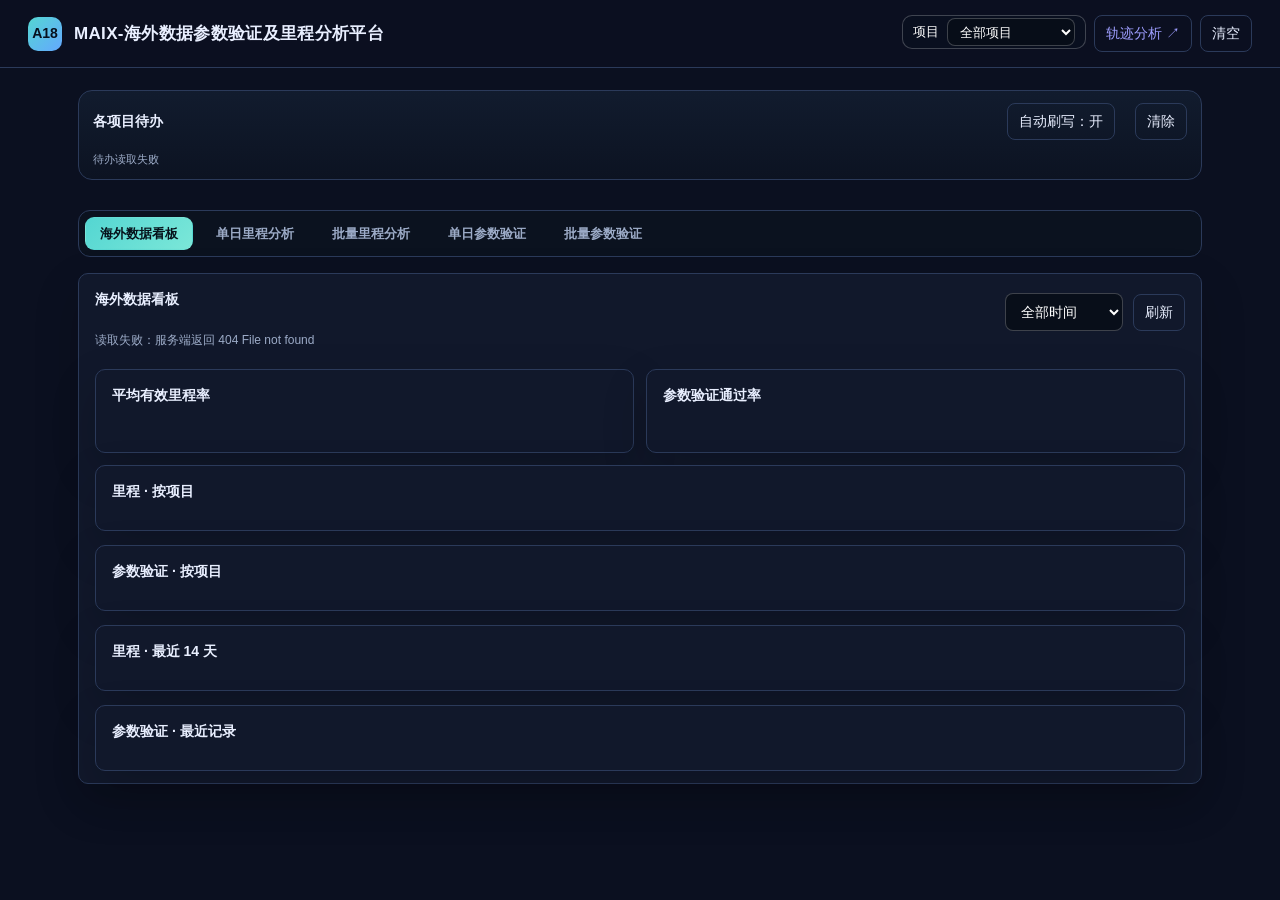
==== web/mileage.html @ 7afa57a1 "sync: d7b36a6 2026-10-24 16:29" ====
<!doctype html>
<html lang="zh-CN">
<head>
<meta charset="utf-8">
<meta name="viewport" content="width=device-width, initial-scale=1">
<title>MAIX-海外数据参数验证及里程分析平台</title>
<link rel="stylesheet" href="style.css?v=20261023d">
<link rel="stylesheet" href="mileage.css?v=20261023d">
</head>
<body>
<div class="mileage-page">
  <header class="topbar">
    <div class="brand">
      <div class="brand-mark">A18</div>
      <div>
        <h1>MAIX-海外数据参数验证及里程分析平台</h1>
      </div>
    </div>
    <div class="top-actions">
      <label class="global-region-box" title="按项目/地区全局筛选（影响下面所有列表）">
        <span>项目</span>
        <select class="mileage-input history-region" id="globalRegionFilter">
          <option value="">全部项目</option>
          <option value="M57项目">M57项目</option>
          <option value="东南亚地区">东南亚地区</option>
          <option value="欧洲地区">欧洲地区</option>
          <option value="独联体地区">独联体地区</option>
          <option value="南美洲地区">南美洲地区</option>
        </select>
      </label>
      <a class="ghost-button mileage-link" href="index.html" target="_blank" rel="noopener">轨迹分析 ↗</a>
      <button class="ghost-button" id="resetButton" type="button">清空</button>
    </div>
  </header>

  <main class="mileage-main">
    <!-- 各项目待办：按地区汇总待人工确认的数量 -->
    <section class="todo-bar" id="todoBar" aria-label="各项目待办">
      <div class="todo-head">
        <h3>各项目待办</h3>
        <button class="ghost-button" id="autoRefreshButton" type="button" title="每 60 秒自动刷新待办与列表">自动刷写：开</button>
        <button class="ghost-button" id="clearFiltersButton" type="button" title="清空搜索/时间/状态/项目筛选并回到全部数据">清除</button>
      </div>
      <div class="todo-cards" id="todoCards"></div>
    </section>

    <nav class="mileage-tabs" role="tablist" aria-label="分析模式">
      <button class="mileage-tab is-active" id="tabOverseasDash" type="button" role="tab"
              aria-selected="true" aria-controls="sheetOverseasDash">海外数据看板</button>
      <button class="mileage-tab" id="tabSingle" type="button" role="tab"
              aria-selected="false" aria-controls="sheetSingle">单日里程分析</button>
      <button class="mileage-tab" id="tabBatch" type="button" role="tab"
              aria-selected="false" aria-controls="sheetBatch">批量里程分析</button>
      <button class="mileage-tab" id="tabVerify" type="button" role="tab"
              aria-selected="false" aria-controls="sheetVerify">单日参数验证</button>
      <button class="mileage-tab" id="tabBatchVerify" type="button" role="tab"
              aria-selected="false" aria-controls="sheetBatchVerify">批量参数验证</button>
    </nav>

    <!-- ===================== 海外数据看板（里程 + 参数验证） ===================== -->
    <div class="mileage-sheet" id="sheetOverseasDash" role="tabpanel" aria-labelledby="tabOverseasDash">
      <section class="chart-panel">
        <div class="chart-head">
          <div>
            <h4>海外数据看板</h4>
          </div>
          <div class="mileage-run-row">
            <select class="mileage-input history-region" id="dashTimeFilter" title="按数据采集日期筛选">
              <option value="">全部时间</option>
              <option value="this-month">本月</option>
              <option value="last-month">上月</option>
              <option value="custom">自定义</option>
            </select>
            <input class="mileage-input history-region" id="dashTimeStart" type="date" title="开始日期" hidden>
            <span class="mileage-subtle" id="dashTimeSep" hidden>~</span>
            <input class="mileage-input history-region" id="dashTimeEnd" type="date" title="结束日期" hidden>
            <button class="ghost-button" id="dashRefresh" type="button">刷新</button>
          </div>
        </div>
        <div class="mileage-status" id="dashStatus" role="status" aria-live="polite"></div>
        <div class="dash-kpi-grid" id="dashKpis"></div>
        <div class="dash-gauge-grid">
          <article class="chart-panel dash-gauge-panel">
            <div class="chart-head"><div><h4>平均有效里程率</h4></div></div>
            <div class="dash-gauge" id="dashMileageGauge"></div>
          </article>
          <article class="chart-panel dash-gauge-panel">
            <div class="chart-head"><div><h4>参数验证通过率</h4></div></div>
            <div class="dash-gauge" id="dashVerifyGauge"></div>
          </article>
        </div>
        <div class="chart-grid mileage-grid">
          <article class="chart-panel wide">
            <div class="chart-head"><div><h4>里程 · 按项目</h4></div></div>
            <div class="mileage-table" id="dashMileageTable"></div>
          </article>
          <article class="chart-panel wide">
            <div class="chart-head"><div><h4>参数验证 · 按项目</h4></div></div>
            <div class="mileage-table" id="dashVerifyTable"></div>
          </article>
          <article class="chart-panel wide">
            <div class="chart-head"><div><h4>里程 · 最近 14 天</h4></div></div>
            <div class="mileage-table" id="dashMileageTrend"></div>
          </article>
          <article class="chart-panel wide">
            <div class="chart-head"><div><h4>参数验证 · 最近记录</h4></div></div>
            <div class="mileage-table" id="dashVerifyRecent"></div>
          </article>
        </div>
      </section>
    </div>

    <!-- ===================== sheet 1：单日里程分析 ===================== -->
    <div class="mileage-sheet" id="sheetSingle" role="tabpanel" aria-labelledby="tabSingle" hidden>
      <section class="chart-panel mileage-run">
        <div class="chart-head">
          <div>
            <h4>单日数据目录</h4>
          </div>
        </div>
        <div class="mileage-run-row">
          <input class="mileage-input" id="mileageRootInput" type="text" autocomplete="off" spellcheck="false"
                 placeholder="例如 D:\data\20260917   或   /mnt/logs_new/.../20260917">
          <button class="primary-button" id="mileageRunButton" type="button">开始分析</button>
          <button class="ghost-button" id="mileageRefreshButton" type="button" title="忽略数据库缓存，重新解析这份数据">重算</button>
          <button class="ghost-button" id="exportSingleButton" type="button" disabled>导出 CSV</button>
        </div>
        <div class="mileage-status" id="mileageStatus" role="status" aria-live="polite"></div>
      </section>

      <section id="mileageResult" hidden aria-label="里程分析结果">
        <!-- 有效里程放在最前面：这是最终要看的口径 -->
        <div class="mileage-hero">
          <div class="mileage-hero-main">
            <div class="mileage-hero-label">有效里程<span>GPS 稳定 ∩ 2M 录制 ∩ 8M 录制（三者全覆盖）</span></div>
            <div class="mileage-hero-value" id="mileageEffective">—</div>
            <div class="mileage-hero-sub" id="mileageEffectiveSub">—</div>
          </div>
          <div class="mileage-hero-side" id="mileageHeroSide"></div>
        </div>

        <div class="mileage-cards">
          <div class="stat">
            <div class="stat-label">GPS 稳定里程</div>
            <div class="stat-value" id="mileageGps">—</div>
            <div class="stat-context">轨迹本身的有效长度</div>
          </div>
          <div class="stat">
            <div class="stat-label">2M 覆盖里程</div>
            <div class="stat-value" id="mileageCover2m">—</div>
            <div class="stat-context">落在 2M 录制时段内</div>
          </div>
          <div class="stat">
            <div class="stat-label">8M 覆盖里程</div>
            <div class="stat-value" id="mileageCover8m">—</div>
            <div class="stat-context">落在 8M 录制时段内</div>
          </div>
          <div class="stat mileage-stat-strong">
            <div class="stat-label">任一覆盖里程（2M∪8M）</div>
            <div class="stat-value" id="mileageAny">—</div>
            <div class="stat-context">仅供参考，不计入有效里程</div>
          </div>
        </div>

        <div class="mileage-meta" id="mileageSecondary"></div>

        <div class="chart-grid mileage-grid">
          <article class="chart-panel wide">
            <div class="chart-head">
              <div>
                <h4>覆盖里程对比</h4>
                <small>GPS 稳定 / 2M / 8M / 有效里程（三者交集）/ 任一覆盖（并集）/ 无覆盖，单位 km</small>
              </div>
            </div>
            <canvas id="coverageBarCanvas" aria-label="覆盖里程对比柱状图"></canvas>
          </article>

          <article class="chart-panel wide">
            <div class="chart-head">
              <div>
                <h4>覆盖时间轴对比</h4>
                <small>横轴为时间；四条轨道分别是 GPS 稳定段、2M 录制、8M 录制、两者同时录制（全覆盖）</small>
              </div>
            </div>
            <canvas id="coverageTimelineCanvas" aria-label="覆盖时间轴对比图"></canvas>
            <div class="panel-note" id="coverageTimelineNote">—</div>
          </article>

          <article class="chart-panel wide">
            <div class="chart-head">
              <div>
                <h4>覆盖明细</h4>
                <small>2M / 8M 是传感器录制时段：一个设备文件约代表 60 秒；容量与时长只描述录制本身</small>
              </div>
            </div>
            <div class="mileage-table" id="mileageCoverageTable"></div>
          </article>

          <article class="chart-panel">
            <div class="chart-head"><div><h4>轨迹摘要</h4><small>来自原项目 GSOF49 解析器</small></div></div>
            <div id="mileageTrajectory"></div>
          </article>

          <article class="chart-panel">
            <div class="chart-head"><div><h4>PCAP 统计</h4><small>本次参与计算的原始抓包</small></div></div>
            <div id="mileagePcaps"></div>
            <div class="mileage-alerts is-warning" id="mileageWarnings" hidden></div>
            <div class="mileage-alerts is-error" id="mileageIssues" hidden></div>
          </article>
        </div>

        <p class="panel-note" id="mileageNote">—</p>
      </section>

      <section class="chart-panel mileage-rules">
        <div class="chart-head"><div><h4>计算口径</h4></div></div>
        <ul>
          <li><strong>GPS 稳定</strong>：GSOF49 的 GNSS 状态 ∈ {SPS, 差分 GPS, PPS, RTK 固定, RTK 浮动}；无定位(0) 与 DR 航位推算(6) 不计入。</li>
          <li><strong>相邻段异常</strong>：时间戳重复/倒退、间隔 &gt; 5 分钟、跳点（超过 150 km/h 对应距离）的段不计入任何里程。</li>
          <li><strong>2M / 8M</strong>：传感器只提供「当时是否在录」的时段，本身不产生距离；时段由设备文件名的时间戳推导（一个文件约 60 秒），小于 64 KB 的占位文件不计入。</li>
          <li><strong>覆盖里程</strong>：取相邻段的时间中点，落在该传感器录制时段内才累计。</li>
          <li><strong>有效里程</strong> = GPS 稳定 <strong>且</strong> 2M 在录 <strong>且</strong> 8M 在录（三者全覆盖的交集）；<strong>任一覆盖（并集）</strong>只作参考，不计入有效里程。</li>
          <li>AP18 pcap 没有 baseline 字段，所以 2M/8M 里程完全来自覆盖交集，不来自轨迹里的小基线。</li>
        </ul>
      </section>

      <!-- 库中已有结果（放在最下面）：默认每页 10 条，点「载入」还原完整结果 -->
      <section class="chart-panel" id="historyPanel" aria-label="库中已有结果">
        <div class="mileage-history-head">
          <h4>库中已有结果</h4>
          <span class="mileage-subtle" id="historyStatus">—</span>
<select class="mileage-input history-region" id="historyTimeFilter" title="按数据采集日期筛选"><option value="">全部时间</option><option value="this-month">本月</option><option value="last-month">上月</option><option value="custom">自定义</option></select>
          <input class="mileage-input history-region" id="historyTimeStart" type="date" title="开始日期" hidden>
          <span class="mileage-subtle" id="historyTimeSep" hidden>~</span>
          <input class="mileage-input history-region" id="historyTimeEnd" type="date" title="结束日期" hidden>
          <input class="mileage-input history-filter" id="historyQuery" type="text"
                 autocomplete="off" spellcheck="false" placeholder="筛选日期或路径">
        </div>
        <div class="mileage-table" id="historyTable"></div>
        <div class="mileage-pager" id="historyPager" hidden>
          <button class="ghost-button" id="historyPrev" type="button">上一页</button>
          <span class="mileage-subtle" id="historyPageInfo">—</span>
          <button class="ghost-button" id="historyNext" type="button">下一页</button>
        </div>
      </section>
    </div>

    <!-- ===================== sheet 2：批量里程分析 ===================== -->
    <div class="mileage-sheet" id="sheetBatch" role="tabpanel" aria-labelledby="tabBatch" hidden>
      <section class="chart-panel mileage-batch" id="mileageBatch" aria-label="批量刷写">
        <div class="chart-head">
          <div>
            <h4>批量里程分析</h4>

          </div>
        </div>
        <div class="mileage-run-row">
          <input class="mileage-input" id="batchRootInput" type="text" autocomplete="off" spellcheck="false"
                 placeholder="父目录，例如 D:\data   或   /mnt/logs_new/.../202609">
          <button class="primary-button" id="batchScanButton" type="button">扫描日期</button>
        </div>
        <div class="mileage-status" id="batchStatus" role="status" aria-live="polite"></div>

        <div id="batchPick" hidden>
          <div class="batch-actions">
            <button class="ghost-button" id="batchSelectReady" type="button">只选未算</button>
            <button class="ghost-button" id="batchSelectAll" type="button">全选可刷</button>
            <button class="ghost-button" id="batchSelectNone" type="button">全不选</button>
            <button class="ghost-button" id="batchInvert" type="button">反选</button>
            <label class="batch-check"><input type="checkbox" id="batchForceRefresh"> 强制重算（忽略已存结果）</label>
            <span class="chip" id="batchPickInfo">已选 0 天</span>
            <button class="primary-button" id="batchRunButton" type="button">开始刷写</button>
          </div>
          <div class="mileage-table" id="batchDaysTable"></div>
        </div>

        <div id="batchResult" hidden>
          <div class="batch-actions batch-result-head">
            <h4>刷写结果</h4>
            <span class="chip" id="batchResultInfo">—</span>
            <button class="ghost-button" id="batchExportButton" type="button" disabled>导出 CSV</button>
          </div>
          <div class="mileage-table" id="batchResultTable"></div>
          <canvas id="batchBarCanvas" aria-label="批量刷写里程对比图"></canvas>
          <div class="mileage-alerts is-warning" id="batchWarnings" hidden></div>
          <div class="mileage-alerts is-error" id="batchIssues" hidden></div>
        </div>
      </section>

      <!-- 批量 sheet 的库中已有结果：直接查看/载入历史里程结果 -->
      <section class="chart-panel" id="batchHistoryPanel" aria-label="库中已有结果">
        <div class="mileage-history-head">
          <h4>库中已有结果</h4>
          <span class="mileage-subtle" id="batchHistoryStatus">—</span>
          <select class="mileage-input history-region" id="batchHistoryTimeFilter" title="按数据采集日期筛选"><option value="">全部时间</option><option value="this-month">本月</option><option value="last-month">上月</option><option value="custom">自定义</option></select>
          <input class="mileage-input history-region" id="batchHistoryTimeStart" type="date" title="开始日期" hidden>
          <span class="mileage-subtle" id="batchHistoryTimeSep" hidden>~</span>
          <input class="mileage-input history-region" id="batchHistoryTimeEnd" type="date" title="结束日期" hidden>
          <input class="mileage-input history-filter" id="batchHistoryQuery" type="text"
                 autocomplete="off" spellcheck="false" placeholder="筛选日期或路径">
        </div>
        <div class="mileage-table" id="batchHistoryTable"></div>
        <div class="mileage-pager" id="batchHistoryPager" hidden>
          <button class="ghost-button" id="batchHistoryPrev" type="button">上一页</button>
          <span class="mileage-subtle" id="batchHistoryPageInfo">—</span>
          <button class="ghost-button" id="batchHistoryNext" type="button">下一页</button>
        </div>
      </section>
    </div>

    <!-- ===================== sheet 3：单日参数验证 ===================== -->
    <div class="mileage-sheet" id="sheetVerify" role="tabpanel" aria-labelledby="tabVerify" hidden>
      <section class="chart-panel" id="verifyPanel">
        <div class="chart-head">
          <div>
            <h4>单日参数验证</h4>
          </div>
        </div>
        <div class="mileage-run-row">
          <input class="mileage-input" id="verifyRootInput" type="text" autocomplete="off" spellcheck="false"
                 placeholder="例如 /mnt/Data_Platform/.../137501_E5-001_yanzhen_20261001">
          <button class="primary-button" id="verifyRunButton" type="button">开始验证</button>
          <button class="ghost-button" id="verifyForceRunButton" type="button" title="忽略数据库缓存，重新跑一遍验证">强制重新分析</button>
          <button class="ghost-button" id="verifyOverviewButton" type="button">查看/确认交付图</button>
        </div>
        <div class="verify-options">
          <label><input type="checkbox" id="verifyOptQuality" checked> 数据质检</label>
          <label><input type="checkbox" id="verifyOptProjection" checked> 外参校验 / 反投影</label>





          <label>相机过滤 <input type="text" id="verifyOnlyCameras" placeholder="front,front7（可不填）"></label>
        </div>
        <div class="mileage-status" id="verifyStatus" role="status" aria-live="polite"></div>
        <div class="verify-progress" id="verifyProgressWrap" hidden>
          <div class="verify-progress-bar"><span id="verifyProgressBar"></span></div>
          <span class="mileage-subtle" id="verifyProgressText">—</span>
        </div>
      </section>

      <!-- 参数融合图需人工确认：投影图均匀抽 5 张 + 质检图全展示 -->
      <section class="chart-panel" id="verifyConfirmPanel" hidden aria-label="参数融合图需人工确认">
        <div class="chart-head">
          <div>
            <h4>参数融合图需人工确认</h4>
            <div class="confirm-date" id="verifyDataDate" hidden></div>
          </div>
          <span class="chip" id="verifyConfirmSummary">—</span>
          <button class="ghost-button" id="verifyForceRerunButton" type="button" title="当前数据集读不到验证产出时，忽略缓存重新分析">强制重新分析</button>
          <button class="ghost-button" id="verifyRemoveButton" type="button" hidden title="数据目录已不存在时，移除这条无效的验证记录">移除无效记录</button>
        </div>
        <div class="mileage-status" id="verifyConfirmStatus" role="status" aria-live="polite"></div>
        <div id="verifyConfirmGroups"></div>
        <div class="batch-actions confirm-nav-row">
          <button class="ghost-button" id="verifyPrevButton" type="button">上一条</button>
          <span class="mileage-subtle" id="verifyNavInfo">—</span>
          <button class="ghost-button" id="verifyNextButton" type="button">下一条</button>
          <label class="batch-check"><input type="checkbox" id="verifyAutoNext" checked> 评完自动下一条</label>
        </div>
      </section>

      <section class="chart-panel" id="verifyHistoryPanel" aria-label="库中已有结果">
        <div class="mileage-history-head">
          <h4>库中已有结果</h4>
          <span class="mileage-subtle" id="verifyHistoryStatus">—</span>
<select class="mileage-input history-region" id="verifyHistoryTimeFilter" title="按数据采集日期筛选"><option value="">全部时间</option><option value="this-month">本月</option><option value="last-month">上月</option><option value="custom">自定义</option></select>
          <input class="mileage-input history-region" id="verifyHistoryTimeStart" type="date" title="开始日期" hidden>
          <span class="mileage-subtle" id="verifyHistoryTimeSep" hidden>~</span>
          <input class="mileage-input history-region" id="verifyHistoryTimeEnd" type="date" title="结束日期" hidden>
          <select class="mileage-input history-region" id="verifyHistoryReviewFilter" title="按参数验证结果筛选"><option value="">全部状态</option><option value="passed">验证通过</option><option value="rejected">验证不通过</option><option value="done">已验证</option><option value="pending">未验证</option></select>
          <input class="mileage-input history-filter" id="verifyHistoryQuery" type="text"
                 autocomplete="off" spellcheck="false" placeholder="筛选日期或路径">
        </div>
        <div class="mileage-table" id="verifyHistoryTable"></div>
        <div class="mileage-pager" id="verifyHistoryPager" hidden>
          <button class="ghost-button" id="verifyHistoryPrev" type="button">上一页</button>
          <span class="mileage-subtle" id="verifyHistoryPageInfo">—</span>
          <button class="ghost-button" id="verifyHistoryNext" type="button">下一页</button>
        </div>
      </section>



    </div>

    <!-- ===================== sheet 4：批量参数验证 ===================== -->
    <div class="mileage-sheet" id="sheetBatchVerify" role="tabpanel" aria-labelledby="tabBatchVerify" hidden>
      <!-- 批量验证：勾选数据集逐个跑 -->
      <section class="chart-panel" id="verifyBatchPanel" aria-label="批量参数验证">
        <div class="chart-head">
          <div>
            <h4>批量参数验证</h4>

          </div>
        </div>
        <div class="mileage-run-row">
          <input class="mileage-input" id="verifyBatchRootInput" type="text" autocomplete="off" spellcheck="false"
                 placeholder="父目录，例如 /mnt/Data_Platform/.../E5-001">
          <button class="primary-button" id="verifyBatchScanButton" type="button">扫描数据集</button>
        </div>
        <div class="mileage-status" id="verifyBatchStatus" role="status" aria-live="polite"></div>

        <div id="verifyBatchPick" hidden>
          <div class="batch-actions">
            <button class="ghost-button" id="verifyBatchSelectReady" type="button">只选未分析</button>
            <button class="ghost-button" id="verifyBatchSelectAll" type="button">全选</button>
            <button class="ghost-button" id="verifyBatchSelectNone" type="button">全不选</button>


            <span class="chip" id="verifyBatchPickInfo">已选 0 个</span>
            <label class="batch-check"><input type="checkbox" id="verifyBatchForce"> 忽略缓存重跑</label>
            <button class="primary-button" id="verifyBatchRunButton" type="button">开始批量验证</button>
          </div>
          <div class="mileage-table" id="verifyBatchTable"></div>
        </div>

        <div id="verifyBatchResult" hidden>
          <div class="batch-actions batch-result-head">
            <h4>批量结果</h4>
            <span class="chip" id="verifyBatchResultInfo">—</span>
          </div>
          <div class="mileage-table" id="verifyBatchResultTable"></div>
        </div>
      </section>

      <!-- 批量 sheet 的库中已有结果：不用扫父目录，直接点开确认 -->
      <section class="chart-panel" id="verifyBatchHistoryPanel" aria-label="库中已有结果">
        <div class="mileage-history-head">
          <h4>库中已有结果</h4>
          <span class="mileage-subtle" id="verifyBatchHistoryStatus">—</span>
<select class="mileage-input history-region" id="verifyBatchHistoryTimeFilter" title="按数据采集日期筛选"><option value="">全部时间</option><option value="this-month">本月</option><option value="last-month">上月</option><option value="custom">自定义</option></select>
          <input class="mileage-input history-region" id="verifyBatchHistoryTimeStart" type="date" title="开始日期" hidden>
          <span class="mileage-subtle" id="verifyBatchHistoryTimeSep" hidden>~</span>
          <input class="mileage-input history-region" id="verifyBatchHistoryTimeEnd" type="date" title="结束日期" hidden>
          <select class="mileage-input history-region" id="verifyBatchHistoryReviewFilter" title="按参数验证结果筛选"><option value="">全部状态</option><option value="passed">验证通过</option><option value="rejected">验证不通过</option><option value="done">已验证</option><option value="pending">未验证</option></select>
          <input class="mileage-input history-filter" id="verifyBatchHistoryQuery" type="text"
                 autocomplete="off" spellcheck="false" placeholder="筛选日期或路径">
        </div>
        <div class="mileage-table" id="verifyBatchHistoryTable"></div>
        <div class="mileage-pager" id="verifyBatchHistoryPager" hidden>
          <button class="ghost-button" id="verifyBatchHistoryPrev" type="button">上一页</button>
          <span class="mileage-subtle" id="verifyBatchHistoryPageInfo">—</span>
          <button class="ghost-button" id="verifyBatchHistoryNext" type="button">下一页</button>
        </div>
      </section>
    </div>
  </main>
</div>
<script src="mileage_csv.js?v=20261023d"></script>
<script src="mileage.js?v=20261023d"></script>
<script src="dashboard.js?v=20261023d"></script>
<script src="verify.js?v=20261023d"></script>
</body>
</html>
---- web/style.css ----
:root {
  color-scheme: dark;
  --bg: #0b1020;
  --surface: #11182b;
  --surface-2: #151f36;
  --surface-3: #1b2843;
  --line: #2b3a5a;
  --text: #e9efff;
  --muted: #9cabc7;
  --blue: #64a8ff;
  --cyan: #54d6d2;
  --green: #72dc9b;
  --amber: #f3bb67;
  --pink: #ed8bc5;
  --purple: #a692ff;
  --red: #ff7e8b;
  --shadow: 0 18px 45px rgba(0,0,0,.18);
}
* { box-sizing: border-box; }
html { background: var(--bg); }
body { margin: 0; color: var(--text); background: var(--bg); font: 14px/1.5 "Segoe UI", "Microsoft YaHei", sans-serif; }
button, select, input { font: inherit; }
button { color: inherit; cursor: pointer; }
.app { min-height: 100vh; }
.topbar { height: 68px; padding: 0 28px; display: flex; align-items: center; gap: 18px; border-bottom: 1px solid var(--line); background: rgba(11,16,32,.92); position: sticky; top: 0; z-index: 10; }
.brand { display: flex; align-items: center; gap: 12px; min-width: 238px; }
.brand-mark { width: 34px; height: 34px; border-radius: 10px; display: grid; place-items: center; color: #07101e; background: linear-gradient(135deg, var(--cyan), var(--blue)); font-weight: 700; }
.brand h1 { margin: 0; font-size: 17px; font-weight: 600; letter-spacing: .02em; }
.brand small, .subtle { color: var(--muted); font-size: 12px; }
.top-status { flex: 1; min-width: 0; overflow: hidden; text-overflow: ellipsis; white-space: nowrap; color: var(--muted); }
.top-actions { display: flex; gap: 8px; }
.icon-button, .ghost-button { border: 1px solid var(--line); background: transparent; border-radius: 8px; padding: 7px 11px; }
.icon-button:hover, .ghost-button:hover { background: var(--surface-3); border-color: #49658f; }
.workspace { display: grid; grid-template-columns: 300px minmax(0, 1fr); min-height: calc(100vh - 68px); }
.sidebar { position: sticky; top: 68px; align-self: start; height: calc(100vh - 68px); overflow-y: auto; overflow-x: hidden; padding: 22px 16px; border-right: 1px solid var(--line); background: #0d1426; }
.side-label { margin: 0 8px 8px; color: var(--muted); font-size: 11px; letter-spacing: .08em; text-transform: uppercase; }
.file-select { width: 100%; color: var(--text); border: 1px solid var(--line); border-radius: 8px; padding: 9px 10px; background: var(--surface); outline: none; }
.file-select:focus, input:focus, button:focus-visible { outline: 2px solid var(--blue); outline-offset: 2px; }
.pcap-picker { display: grid; gap: 7px; margin: 0 8px 16px; }
.pcap-picker-actions { display: grid; grid-template-columns: 1fr 1fr; gap: 6px; }
.pcap-picker button { width: 100%; padding: 6px 5px; font-size: 11px; }
.pcap-picker-status { color: var(--muted); font-size: 11px; line-height: 1.35; overflow-wrap: anywhere; }
.pcap-picker button:disabled { opacity: .45; cursor: default; }
.pcap-progress { height: 6px; border-radius: 99px; background: var(--surface-3); overflow: hidden; }
.pcap-progress[hidden] { display: none; }
.pcap-progress-bar { height: 100%; width: 0; background: linear-gradient(90deg, var(--cyan), var(--blue)); transition: width .18s linear; }
.file-meta { padding: 10px 8px 20px; color: var(--muted); font-size: 12px; }
.side-divider { height: 1px; background: var(--line); margin: 4px 0 18px; }
.nav { display: grid; gap: 3px; }
.nav button { text-align: left; border: 0; border-radius: 7px; padding: 9px 10px; color: var(--muted); background: transparent; }
.nav button:hover, .nav button.active { color: var(--text); background: var(--surface-3); }
.nav button.active { box-shadow: inset 2px 0 var(--blue); }
.file-selection-meta { margin: -2px 8px 7px; color: var(--muted); font-size: 11px; }
.file-list { margin-top: 8px; max-height: 360px; overflow: auto; scrollbar-color: var(--line) transparent; }
.file-item { display: flex; align-items: center; gap: 6px; min-width: 0; padding: 5px 8px; color: var(--muted); font-size: 11px; border-radius: 6px; }
.file-item.current { background: var(--surface-3); box-shadow: inset 2px 0 var(--blue); }
.file-item.is-off { opacity: .58; }
.file-item label { display: flex; align-items: center; gap: 6px; min-width: 0; flex: 1; cursor: pointer; }
.file-item input { flex: none; accent-color: var(--cyan); }
.file-dot { width: 7px; height: 7px; flex: none; border-radius: 50%; background: var(--cyan); }
.file-item.is-off .file-dot { background: #69758b; }
/* 文件名要完整显示：以前是单行 + 省略号，长文件名（AP18_20260915235834_00304.pcap）
   在 264px 的侧栏里会被截断成 "AP18_20260915235834_003…"，看不出到底选的是哪个文件。
   现在按需换行（名字里只有下划线，必须用 anywhere 才能断行），侧栏也一并放宽。 */
.file-name { min-width: 0; overflow-wrap: anywhere; line-height: 1.35; }
.file-count { color: var(--blue); flex: none; font-variant-numeric: tabular-nums; }
/* 解析失败的文件：只作为"这个文件在列表里、但它没有数据"的提示存在，因此不给复选框、
   不给任何交互，鼠标悬停可以看到失败原因（title）。 */
.file-item.is-failed { padding-left: 9px; color: #ffb3ba; cursor: default; }
.file-item.is-failed .file-dot { background: #ff7e8b; }
.file-item.is-failed .file-name { text-decoration: line-through; text-decoration-color: rgba(255,126,139,.5); }
.file-item.is-failed .file-count { color: #ff7e8b; font-variant-numeric: normal; }
.main { min-width: 0; padding: 24px 28px 48px; }
.main-head { display: flex; justify-content: space-between; align-items: end; gap: 20px; margin-bottom: 18px; }
.main-head h2 { margin: 0; font-size: 24px; font-weight: 600; letter-spacing: -.02em; }
.main-head p { margin: 4px 0 0; color: var(--muted); }
.main-actions { display: flex; align-items: center; gap: 8px; }
.primary-button { border: 0; border-radius: 8px; padding: 8px 13px; color: #07101e; background: var(--cyan); font-weight: 600; }
.primary-button:hover { filter: brightness(1.08); }
.summary-grid { display: grid; grid-template-columns: repeat(8, minmax(120px, 1fr)); gap: 10px; margin-bottom: 18px; }
.stat { min-width: 0; padding: 14px 15px; border: 1px solid var(--line); border-radius: 10px; background: var(--surface); box-shadow: var(--shadow); }
.stat-label { color: var(--muted); font-size: 12px; }
.stat-value { overflow: hidden; text-overflow: ellipsis; white-space: nowrap; margin-top: 5px; font-size: 20px; font-weight: 600; }
.stat-context { margin-top: 2px; color: var(--muted); font-size: 11px; white-space: nowrap; overflow: hidden; text-overflow: ellipsis; }
/* RMS 超限百分比高亮：0 灰、<1% 蓝、≥1% 橙、≥5% 红（配色含义写在面板底部说明里） */
.pct { font-variant-numeric: tabular-nums; font-weight: 600; }
.pct-zero { color: var(--muted); font-weight: 500; }
.pct-low { color: var(--cyan); }
.pct-mid { color: #f3bb67; }
.pct-high { color: #ff7e8b; }
.toolbar { display: flex; flex-wrap: wrap; align-items: center; gap: 14px 20px; padding: 12px 14px; margin-bottom: 22px; border: 1px solid var(--line); border-radius: 10px; background: var(--surface); }
.toolbar-group { display: flex; align-items: center; gap: 8px; }
.toolbar label { color: var(--muted); font-size: 12px; }
.notice { display: none; padding: 10px 13px; margin-bottom: 18px; border: 1px solid rgba(255,126,139,.45); border-radius: 8px; color: #ffdfe2; background: rgba(255,126,139,.09); white-space: pre-wrap; overflow-wrap: anywhere; max-height: 300px; overflow: auto; }
.notice.show { display: block; }
.section-heading { display: flex; justify-content: space-between; align-items: baseline; gap: 12px; margin: 26px 0 10px; }
.section-heading h3 { margin: 0; font-size: 16px; font-weight: 600; }
.chart-grid { display: grid; grid-template-columns: repeat(2, minmax(0, 1fr)); gap: 14px; }
.rms-grid { grid-template-columns: repeat(3, minmax(0, 1fr)); }
.chart-panel { min-width: 0; padding: 15px 16px 12px; border: 1px solid var(--line); border-radius: 10px; background: var(--surface); box-shadow: var(--shadow); }
.chart-panel.wide { grid-column: 1 / -1; }
.chart-head { display: flex; justify-content: space-between; align-items: start; gap: 10px; min-height: 37px; }
.chart-head h4 { margin: 0; font-size: 14px; font-weight: 600; }
.chart-head small { color: var(--muted); font-size: 11px; }
.legend { display: flex; justify-content: end; flex-wrap: wrap; gap: 5px 10px; }
.legend button { border: 0; padding: 0; color: var(--muted); background: transparent; font-size: 11px; }
.legend button.off { opacity: .42; text-decoration: line-through; }
.swatch { display: inline-block; width: 8px; height: 8px; margin-right: 4px; border-radius: 50%; background: currentColor; }
canvas { display: block; width: 100%; height: 235px; }
#trajectoryCanvas { height: 330px; }
#leafletMap { height: 430px; width: 100%; border-radius: 7px; overflow: hidden; background: #dbe6ef; }
.map-note { margin-top: 7px; color: var(--muted); font-size: 11px; }
.leaflet-container { position: relative; z-index: 0; font: 12px "Segoe UI", "Microsoft YaHei", sans-serif; }
.leaflet-control-attribution { font-size: 10px; }
.map-head-actions { display: flex; align-items: center; gap: 12px; min-width: 0; }
.layer-switch { display: flex; border: 1px solid var(--line); border-radius: 8px; overflow: hidden; flex: none; }
.layer-switch button { border: 0; background: transparent; color: var(--muted); font-size: 11px; padding: 5px 10px; }
.layer-switch button.active { color: var(--text); background: var(--surface-3); }
.layer-switch button:hover { color: var(--text); }
.layer-switch button:focus-visible { outline: 2px solid var(--blue); outline-offset: -2px; }
.chart-fallback { display: none; height: 235px; place-items: center; color: var(--muted); font-size: 12px; }
.analysis-strip { display: grid; grid-template-columns: repeat(5, minmax(0, 1fr)); gap: 14px; margin-top: 14px; }
.info-panel { min-width: 0; padding: 15px 16px; border: 1px solid var(--line); border-radius: 10px; background: var(--surface); }
.info-panel h4 { margin: 0 0 10px; font-size: 14px; font-weight: 600; }
.panel-note { margin-top: 9px; color: var(--muted); font-size: 11px; line-height: 1.6; }
/* 位置 RMS 超限比例的小表格：数字右对齐、等宽数字，帧数与占比都不会被省略号截掉 */
.mini-table { width: 100%; border-collapse: collapse; font-size: 12px; font-variant-numeric: tabular-nums; }
.mini-table th, .mini-table td { padding: 6px 10px; text-align: right; border-bottom: 1px solid var(--line); white-space: nowrap; }
.mini-table thead th { color: var(--muted); font-weight: 500; font-size: 11px; }
.mini-table tbody th { text-align: left; color: var(--text); font-weight: 500; }
.mini-table tbody tr:last-child th, .mini-table tbody tr:last-child td { border-bottom: 0; }
.mini-table tbody tr:hover { background: var(--surface-2); }
.chips { display: flex; flex-wrap: wrap; gap: 6px; }
.chip { padding: 4px 8px; color: var(--muted); border: 1px solid var(--line); border-radius: 99px; background: var(--surface-2); font-size: 11px; }
.chip strong { color: var(--text); font-weight: 600; }
.selection-bar { gap: 8px; min-width: 0; }
.selection-bar .chip { color: var(--muted); overflow: hidden; text-overflow: ellipsis; white-space: nowrap; }
.selection-bar .chip strong { color: var(--cyan); }
.selection-clear { border: 0; background: transparent; color: var(--muted); font-size: 11px; padding: 3px 7px; border-radius: 6px; }
.selection-clear:hover { color: var(--text); background: var(--surface-3); }
.toolbar-group[hidden] { display: none; }
.legend .zoom-btn { flex: none; border: 1px solid #49658f; background: transparent; color: var(--muted); border-radius: 7px; padding: 2px 8px; margin-left: 2px; font-size: 11px; line-height: 1.5; }
.legend .zoom-btn:hover { color: var(--text); background: var(--surface-3); border-color: #7fa8d6; }
.zoom-overlay { position: fixed; inset: 0; z-index: 1200; display: flex; align-items: center; justify-content: center; padding: 26px; background: rgba(5,9,20,.84); }
.zoom-overlay[hidden] { display: none; }
.zoom-box { display: flex; flex-direction: column; width: min(1600px, 100%); height: min(94vh, 100%); border: 1px solid var(--line); border-radius: 12px; background: var(--surface); box-shadow: var(--shadow); overflow: hidden; }
.zoom-head { display: flex; align-items: center; justify-content: space-between; gap: 14px; padding: 12px 16px; border-bottom: 1px solid var(--line); }
.zoom-head h4 { margin: 0; font-size: 15px; font-weight: 600; }
.zoom-close { border: 1px solid var(--line); background: transparent; color: var(--muted); border-radius: 8px; padding: 5px 12px; }
.zoom-close:hover { color: var(--text); background: var(--surface-3); }
.zoom-body { position: relative; flex: 1; min-height: 0; background: var(--surface); }
.zoom-body canvas { display: block; width: 100%; height: 100%; }
#zoomMap { position: absolute; inset: 0; width: 100%; height: 100%; }
.table-toolbar { display: flex; flex-wrap: wrap; align-items: center; justify-content: space-between; gap: 10px; margin: 10px 0; }
.search { width: min(360px, 100%); color: var(--text); border: 1px solid var(--line); border-radius: 7px; padding: 8px 10px; background: var(--surface); }
.pagination { display: flex; align-items: center; gap: 8px; color: var(--muted); font-size: 12px; }
.pagination button { border: 1px solid var(--line); border-radius: 7px; padding: 6px 10px; color: var(--text); background: var(--surface); }
.pagination button:disabled { opacity: .4; cursor: default; }
.table-wrap { overflow: auto; max-height: 560px; border: 1px solid var(--line); border-radius: 9px; background: var(--surface); }
table { width: max-content; min-width: 100%; border-collapse: collapse; font-size: 11px; font-variant-numeric: tabular-nums; }
th, td { padding: 8px 9px; border-bottom: 1px solid rgba(43,58,90,.62); text-align: right; white-space: nowrap; }
th { position: sticky; top: 0; z-index: 1; color: var(--muted); background: var(--surface-3); font-weight: 500; }
td:first-child, th:first-child, td:nth-child(2), th:nth-child(2), td:nth-child(3), th:nth-child(3), td:nth-child(6), th:nth-child(6), td:nth-child(7), th:nth-child(7) { text-align: left; }
tbody tr:hover { background: rgba(84,214,210,.07); }
tbody tr { cursor: help; }
tbody tr.table-row-active { background: rgba(84,214,210,.13); }
.empty { padding: 28px; color: var(--muted); text-align: center; }
.tooltip { position: fixed; z-index: 1300; display: none; pointer-events: none; max-width: 310px; padding: 10px 12px; border: 1px solid #49658f; border-radius: 8px; color: var(--text); background: #101a30; box-shadow: var(--shadow); font-size: 11px; }
.tooltip-time { margin-bottom: 5px; color: var(--cyan); font-weight: 600; }
.tooltip-row { display: flex; justify-content: space-between; gap: 16px; color: var(--muted); }
.tooltip-row strong { color: var(--text); font-weight: 500; }
.loading { opacity: .58; }
@media (max-width: 1180px) { .summary-grid { grid-template-columns: repeat(3, 1fr); } .analysis-strip { grid-template-columns: repeat(2, minmax(0, 1fr)); } .workspace { grid-template-columns: 262px minmax(0, 1fr); } }
@media (max-width: 1180px) { .rms-grid { grid-template-columns: repeat(2, minmax(0, 1fr)); } }
@media (max-width: 820px) { .topbar { padding: 0 16px; } .brand { min-width: 0; } .brand small { display: none; } .workspace { display: block; } .sidebar { position: static; height: auto; overflow: visible; border-right: 0; border-bottom: 1px solid var(--line); padding: 14px 16px; } .file-list { display: none; } .nav { display: flex; overflow: auto; } .nav button { white-space: nowrap; } .main { padding: 20px 16px 36px; } .main-head { align-items: start; flex-direction: column; } .chart-grid, .analysis-strip, .rms-grid { grid-template-columns: 1fr; } .chart-panel.wide { grid-column: auto; } }
@media (max-width: 500px) { .top-actions { display: none; } .summary-grid { grid-template-columns: repeat(2, 1fr); } .toolbar { align-items: stretch; } .chart-head { display: block; } .legend { justify-content: start; margin-top: 5px; } canvas { height: 210px; } #trajectoryCanvas { height: 260px; } }
---- web/mileage.css ----
/* 有效里程独立页面（mileage.html）。
   复用 style.css 的基础变量与通用组件（.chart-panel / .stat / .mini-table /
   .chip / .panel-note），这里只补本页面自己的布局、对比图与批量刷写样式。 */

.mileage-page { min-height: 100vh; }
/* 页头只保留品牌和右侧操作按钮（原来的说明文字已去掉），让按钮贴右 */
.mileage-page .top-actions { margin-left: auto; }
.mileage-main { max-width: 1180px; margin: 0 auto; padding: 22px 28px 48px; display: grid; gap: 16px; }
.mileage-link { display: inline-flex; align-items: center; text-decoration: none; }

/* ---- 运行区 ---- */
.mileage-run { display: grid; gap: 10px; }
.mileage-run-row { display: flex; flex-wrap: wrap; align-items: center; gap: 10px; margin-top: 4px; }
.mileage-input {
  flex: 1 1 420px; min-width: 0; padding: 9px 11px;
  color: var(--text); border: 1px solid var(--line); border-radius: 8px; background: var(--surface-2);
}
.mileage-input::placeholder { color: #6c7b96; }
.mileage-status { min-height: 18px; color: var(--muted); font-size: 12px; overflow-wrap: anywhere; }
.mileage-status.is-busy { color: var(--cyan); }
.mileage-status.is-ok { color: var(--green); }
.mileage-status.is-error { color: var(--red); }

/* ---- 结果 ---- */

/* 有效里程 hero：放在所有结果最前面 */
.mileage-hero {
  display: grid;
  grid-template-columns: minmax(0, 1.35fr) minmax(0, 1fr);
  gap: 18px;
  align-items: center;
  margin-bottom: 14px;
  padding: 20px 22px;
  border: 1px solid rgba(84, 214, 210, .55);
  border-radius: 14px;
  background:
    radial-gradient(120% 160% at 0% 0%, rgba(84, 214, 210, .18), transparent 58%),
    linear-gradient(135deg, rgba(17, 24, 43, .96), rgba(13, 20, 38, .96));
  box-shadow: 0 10px 30px rgba(0, 0, 0, .22);
}
.mileage-hero-label { color: var(--muted); font-size: 12px; letter-spacing: .04em; }
.mileage-hero-label span { margin-left: 8px; color: #7f8fab; font-size: 11px; letter-spacing: 0; }
.mileage-hero-value {
  margin: 6px 0 4px;
  color: var(--cyan);
  font-size: 40px;
  font-weight: 700;
  line-height: 1.1;
  font-variant-numeric: tabular-nums;
}
.mileage-hero-sub { color: var(--muted); font-size: 12px; overflow-wrap: anywhere; }
.mileage-hero-side { display: grid; gap: 8px; }
.hero-stat {
  display: flex; align-items: baseline; justify-content: space-between; gap: 12px;
  padding: 8px 12px;
  border: 1px solid var(--line);
  border-radius: 9px;
  background: rgba(21, 31, 54, .8);
}
.hero-stat span { color: var(--muted); font-size: 12px; }
.hero-stat strong { color: var(--text); font-size: 16px; font-variant-numeric: tabular-nums; }

.mileage-cards { display: grid; grid-template-columns: repeat(auto-fit, minmax(180px, 1fr)); gap: 12px; }
.mileage-cards .stat-value { font-size: 19px; }
.mileage-stat-strong { border-color: var(--cyan); }
.mileage-stat-strong .stat-value { color: var(--cyan); }

.mileage-meta { display: flex; flex-wrap: wrap; gap: 8px; margin: 14px 0 4px; }
.mileage-meta .chip strong { color: var(--cyan); }

.mileage-grid { margin-top: 4px; }
.mileage-table { overflow-x: auto; }
.mileage-table .mini-table { min-width: 560px; }
.mileage-missing td, .mileage-missing th { color: var(--muted); }
.mileage-subtle { margin-top: 2px; color: var(--muted); font-size: 11px; font-weight: 400; line-height: 1.4; overflow-wrap: anywhere; }

/* 对比图 canvas：高度写死，prepareCanvas 从 getBoundingClientRect 取尺寸 */
.mileage-grid canvas {
  display: block;
  width: 100%;
  height: 260px;
  border-radius: 8px;
  background: rgba(11, 16, 32, .35);
}
#coverageBarCanvas { height: 230px; }
#coverageTimelineCanvas { height: 250px; }
#batchBarCanvas { display: block; width: 100%; height: 240px; margin-top: 12px; border-radius: 8px; background: rgba(11, 16, 32, .35); }

.mileage-alerts { margin-top: 12px; }
.mileage-alerts h4 { margin: 0 0 6px; font-size: 13px; font-weight: 600; }
.mileage-alerts ul { margin: 0; padding-left: 18px; font-size: 12px; line-height: 1.6; color: var(--muted); overflow-wrap: anywhere; }
.mileage-alerts.is-warning h4 { color: var(--amber); }
.mileage-alerts.is-error h4 { color: var(--red); }
.mileage-alerts[hidden] { display: none; }

/* ---- sheet（单日 / 批量 两个标签页） ---- */
.mileage-tabs {
  display: flex;
  align-items: center;
  gap: 8px;
  padding: 6px;
  border: 1px solid var(--line);
  border-radius: 12px;
  background: rgba(12, 20, 32, .55);
}
.mileage-tab {
  appearance: none;
  border: 1px solid transparent;
  background: transparent;
  color: var(--muted);
  font: 600 13px/1 "Segoe UI", "Microsoft YaHei", sans-serif;
  padding: 9px 14px;
  border-radius: 9px;
  cursor: pointer;
  white-space: nowrap;
  transition: background .15s ease, color .15s ease, border-color .15s ease;
}
.mileage-tab:hover { color: var(--text); background: rgba(255, 255, 255, .04); }
.mileage-tab.is-active {
  color: #06121b;
  background: linear-gradient(135deg, var(--cyan), #7be7d8);
  border-color: transparent;
}
.mileage-db-badge {
  margin-left: auto;
  color: var(--muted);
  font-size: 12px;
  padding-right: 10px;
  white-space: nowrap;
  overflow: hidden;
  text-overflow: ellipsis;
}
.mileage-sheet { display: grid; gap: 16px; }
.mileage-sheet[hidden] { display: none; }

/* 缓存 / 新算 标记 */
.cache-tag {
  display: inline-block;
  padding: 2px 8px;
  border-radius: 999px;
  border: 1px solid rgba(84, 214, 210, .35);
  background: rgba(84, 214, 210, .1);
  color: var(--cyan);
  font-size: 11px;
  white-space: nowrap;
}
.cache-tag.is-new {
  border-color: rgba(255, 193, 94, .4);
  background: rgba(255, 193, 94, .1);
  color: #ffc15e;
}
.history-tools { flex: 1 1 auto; justify-content: flex-end; }
/* 单日面板底部的「库中已有结果」区域：标题 + 状态 + 筛选框 */
.mileage-history-head {
  display: flex;
  flex-wrap: wrap;
  align-items: center;
  gap: 10px;
  margin-bottom: 8px;
}
.mileage-history-head h4 { margin: 0 4px 0 0; font-size: 13px; }
.mileage-history-head .mileage-subtle { flex: 1 1 auto; }
.history-filter { flex: 0 1 260px; min-width: 180px; }
/* 历史列表分页条 */
.mileage-pager {
  display: flex;
  align-items: center;
  justify-content: center;
  gap: 10px;
  margin-top: 8px;
}
.mileage-pager[hidden] { display: none; }
.mileage-pager .ghost-button { padding: 5px 12px; }
.mileage-pager .ghost-button:disabled { opacity: .4; cursor: not-allowed; }
.history-root {
  max-width: 360px;
  overflow: hidden;
  text-overflow: ellipsis;
  white-space: nowrap;
  color: var(--muted);
}
.batch-check label,
label.batch-check { width: auto; display: inline-flex; align-items: center; gap: 6px; font-size: 12px; color: var(--muted); }
label.batch-check input { width: 15px; height: 15px; accent-color: var(--cyan); cursor: pointer; }

/* ---- 批量刷写 ---- */
.mileage-batch { display: grid; gap: 10px; }
.batch-actions { display: flex; flex-wrap: wrap; align-items: center; gap: 8px; margin: 6px 0 10px; }
.batch-result-head { justify-content: flex-start; }
.batch-result-head h4 { margin: 0 4px 0 0; font-size: 14px; }
.batch-actions .chip { margin-left: auto; }
.batch-check { width: 30px; text-align: center !important; }
.batch-check input { width: 15px; height: 15px; accent-color: var(--cyan); cursor: pointer; }
.batch-check input:disabled { cursor: not-allowed; opacity: .4; }
.batch-note { max-width: 320px; white-space: normal !important; text-align: left !important; color: var(--muted); }
.batch-total th, .batch-total td { color: var(--text); font-weight: 700; border-top: 1px solid var(--line); background: rgba(84, 214, 210, .06); }
.batch-failed td { color: var(--red); }

/* ---- 参数验证 ---- */
.verify-options {
  display: flex;
  flex-wrap: wrap;
  align-items: center;
  gap: 12px 18px;
  margin: 10px 0 4px;
  color: var(--muted);
  font-size: 12px;
}
.verify-options label { display: inline-flex; align-items: center; gap: 6px; }
.verify-options input[type="checkbox"] { width: 15px; height: 15px; accent-color: var(--cyan); cursor: pointer; }
.verify-options input[type="number"],
.verify-options input[type="text"] {
  width: 92px;
  padding: 4px 8px;
  border: 1px solid var(--line);
  border-radius: 7px;
  background: rgba(8, 14, 24, .6);
  color: var(--text);
  font: 12px/1.4 "Segoe UI", "Microsoft YaHei", sans-serif;
}
.verify-options input[type="text"] { width: 150px; }
.verify-progress { display: flex; align-items: center; gap: 10px; margin-top: 8px; }
.verify-progress[hidden] { display: none; }
.verify-progress-bar {
  flex: 1 1 auto;
  height: 8px;
  border-radius: 999px;
  background: rgba(255, 255, 255, .08);
  overflow: hidden;
}
.verify-progress-bar span {
  display: block;
  height: 100%;
  width: 0;
  border-radius: 999px;
  background: linear-gradient(90deg, var(--cyan), #7be7d8);
  transition: width .3s ease;
}
.verify-verdict {
  padding: 16px 20px;
  border-radius: 14px;
  border: 1px solid var(--line);
  background: rgba(12, 20, 32, .6);
  font-size: 20px;
  font-weight: 700;
  color: var(--text);
}
.verify-verdict.is-pass { border-color: rgba(84, 214, 210, .5); color: var(--cyan); background: rgba(84, 214, 210, .08); }
.verify-verdict.is-failed { border-color: rgba(255, 107, 107, .5); color: var(--red); background: rgba(255, 107, 107, .08); }
.verify-images {
  display: grid;
  grid-template-columns: repeat(auto-fill, minmax(240px, 1fr));
  gap: 12px;
  margin-top: 10px;
}
.verify-figure { margin: 0; border: 1px solid var(--line); border-radius: 10px; overflow: hidden; background: #05080d; }
.verify-figure img { display: block; width: 100%; height: auto; }
.verify-figure figcaption {
  padding: 6px 8px;
  font-size: 11px;
  color: var(--muted);
  white-space: nowrap;
  overflow: hidden;
  text-overflow: ellipsis;
}
.verify-log {
  margin: 10px 0 0;
  padding: 10px 12px;
  max-height: 320px;
  overflow: auto;
  border: 1px solid var(--line);
  border-radius: 10px;
  background: #05080d;
  color: var(--muted);
  font: 11px/1.6 "Consolas", "Courier New", monospace;
  white-space: pre-wrap;
}
details.chart-panel summary { cursor: pointer; color: var(--muted); font-size: 13px; }

/* ---- 交付图人工确认 ---- */
.confirm-group { margin-top: 14px; padding-top: 10px; border-top: 1px dashed var(--line); }
.confirm-group:first-child { border-top: 0; margin-top: 0; padding-top: 0; }
.confirm-group-head {
  display: flex;
  flex-wrap: wrap;
  align-items: center;
  gap: 8px 12px;
  margin-bottom: 8px;
}
.confirm-group-head h4 { margin: 0; font-size: 13px; }
.confirm-group-head .mileage-subtle { font-weight: 400; }
.confirm-group-counts { margin-left: auto; color: var(--muted); font-size: 12px; }
.confirm-grid {
  display: grid;
  grid-template-columns: repeat(auto-fill, minmax(260px, 1fr));
  gap: 12px;
}
.confirm-item {
  position: relative;
  margin: 0;
  border: 1px solid var(--line);
  border-radius: 10px;
  overflow: hidden;
  background: #05080d;
  transition: border-color .15s ease, box-shadow .15s ease;
}
.confirm-item.is-ok { border-color: rgba(84, 214, 210, .65); box-shadow: 0 0 0 1px rgba(84, 214, 210, .25); }
.confirm-item.is-bad { border-color: rgba(255, 107, 107, .6); }
.confirm-item img { display: block; width: 100%; height: 150px; object-fit: cover; }
.confirm-check { position: absolute; top: 8px; left: 8px; z-index: 2; background: rgba(0, 0, 0, .5); border-radius: 6px; padding: 2px 4px; }
.confirm-check input { width: 16px; height: 16px; accent-color: var(--cyan); cursor: pointer; }
.confirm-item figcaption {
  display: flex;
  align-items: center;
  justify-content: space-between;
  gap: 6px;
  padding: 6px 8px 2px;
  font-size: 11px;
  color: var(--muted);
}
.confirm-item figcaption > span:first-child { overflow: hidden; text-overflow: ellipsis; white-space: nowrap; }
.confirm-chip {
  display: inline-block;
  padding: 1px 7px;
  border-radius: 999px;
  border: 1px solid rgba(255, 193, 94, .4);
  background: rgba(255, 193, 94, .1);
  color: #ffc15e;
  font-size: 11px;
  white-space: nowrap;
}
.confirm-chip.is-ok { border-color: rgba(84, 214, 210, .45); background: rgba(84, 214, 210, .12); color: var(--cyan); }
.confirm-chip.is-bad { border-color: rgba(255, 107, 107, .45); background: rgba(255, 107, 107, .12); color: var(--red); }
.confirm-actions { display: flex; gap: 6px; padding: 6px 8px 8px; }
.confirm-actions .ghost-button { padding: 3px 8px; font-size: 11px; }

/* ---- 交付图确认导航：放在分析结果下面，整行居中 ---- */
.confirm-nav-row { flex-wrap: wrap; justify-content: center; margin: 16px 0 4px; }

/* 确认汇总：放到面板标题右上角 */
#verifyConfirmSummary { align-self: center; font-size: 12px; padding: 5px 10px; color: var(--text); }

/* 标题比下面的采集日期略大，两者字号协调 */
#verifyConfirmPanel .chart-head h4 { font-size: 18px; letter-spacing: .2px; }

/* 数据采集日期：放大加粗，作为参数验证图的日期标识 */
.confirm-date {
  margin-top: 6px;
  font-size: 15px;
  font-weight: 600;
  letter-spacing: .3px;
  color: var(--text);
}
.confirm-date b { margin-left: 4px; font-size: 17px; color: var(--cyan); }

/* ---- 图片灯箱（放大查看） ---- */

.image-lightbox {
  position: fixed;
  inset: 0;
  z-index: 9999;
  display: flex;
  align-items: center;
  justify-content: center;
  background: rgba(2, 5, 10, .92);
  overflow: hidden;
  cursor: zoom-out;
}
.image-lightbox[hidden] { display: none; }
.image-lightbox img {
  max-width: 96vw;
  max-height: 92vh;
  object-fit: contain;
  cursor: grab;
  user-select: none;
  will-change: transform;
  box-shadow: 0 12px 48px rgba(0, 0, 0, .65);
}
.image-lightbox img:active { cursor: grabbing; }
.image-lightbox-hint {
  position: absolute;
  bottom: 18px;
  left: 50%;
  transform: translateX(-50%);
  padding: 6px 14px;
  border-radius: 999px;
  background: rgba(8, 14, 24, .8);
  border: 1px solid var(--line);
  color: var(--muted);
  font-size: 12px;
  white-space: nowrap;
  pointer-events: none;
}

/* ---- 发送飞书确认弹窗 ---- */
.notify-mask {
  position: fixed;
  inset: 0;
  z-index: 9998;
  display: flex;
  align-items: center;
  justify-content: center;
  background: rgba(2, 5, 10, .72);
}
.notify-mask[hidden] { display: none; }
.notify-dialog {
  width: min(560px, calc(100vw - 40px));
  max-height: 80vh;
  overflow: auto;
  padding: 22px 24px;
  border-radius: 14px;
  border: 1px solid var(--line);
  background: var(--panel);
  box-shadow: 0 18px 60px rgba(0, 0, 0, .55);
}
.notify-dialog h4 {
  margin: 0 0 14px;
  font-size: 16px;
  color: var(--text);
}
.notify-stats {
  display: flex;
  gap: 8px;
  flex-wrap: wrap;
  margin-bottom: 12px;
}
.notify-preview {
  margin: 0 0 14px;
  padding: 12px 14px;
  max-height: 300px;
  overflow: auto;
  border-radius: 10px;
  border: 1px solid var(--line);
  background: rgba(8, 14, 24, .7);
  color: var(--muted);
  font-size: 12px;
  line-height: 1.7;
  white-space: pre-wrap;
  word-break: break-all;
}
.notify-actions {
  display: flex;
  justify-content: flex-end;
  gap: 10px;
}

/* ---- 不通过：问题原因弹窗 ---- */
.reason-input {
  display: block;
  width: 100%;
  box-sizing: border-box;
  min-height: 96px;
  margin-bottom: 14px;
  padding: 10px 12px;
  border-radius: 10px;
  border: 1px solid var(--line);
  background: rgba(8, 14, 24, .8);
  color: var(--text);
  font: 13px/1.6 "Segoe UI", "Microsoft YaHei", sans-serif;
  resize: vertical;
}
.reason-input::placeholder { color: var(--muted); }
.reason-input:focus { outline: none; border-color: var(--cyan); }

/* 不通过原因：显示在缩略图下方 */
.confirm-note {
  margin: 0 8px 6px;
  font-size: 11px;
  color: var(--red);
  overflow: hidden;
  text-overflow: ellipsis;
  white-space: nowrap;
}

/* ---- 地区/时间筛选下拉 ---- */
.mileage-input.history-region {
  min-width: 118px;
  flex: 0 0 auto;
  appearance: auto;
}
.mileage-input.history-region option { color: #0b1220; background: #fff; }
/* 时间下拉（库里「全部时间」等）：白字，避免深色背景下看不清 */
select.mileage-input.history-region {
  color: #fff;
  background-color: rgba(8, 14, 24, .9);
  border-color: rgba(255, 255, 255, .22);
}

.verify-history-actions { display: flex; gap: 8px; justify-content: flex-end; flex-wrap: nowrap; }

/* ---- 顶部全局项目筛选 / 各项目待办 ---- */
.global-region-box {
  display: inline-flex;
  align-items: center;
  gap: 8px;
  padding: 0 10px;
  height: 34px;
  border-radius: 10px;
  border: 1px solid rgba(255, 255, 255, .22);
  background: rgba(10, 18, 32, .55);
  color: #fff;
  font-size: 13px;
  white-space: nowrap;
}
.global-region-box span { color: #fff; white-space: nowrap; }
.global-region-box select,
.global-region-box select.mileage-input {
  height: 28px;
  min-width: 128px;
  padding: 0 8px;
  border-radius: 8px;
  border: 1px solid rgba(255, 255, 255, .22);
  background-color: rgba(8, 14, 24, .9);
  color: #fff;
  font-size: 13px;
  line-height: 1.2;
  white-space: nowrap;
  appearance: auto;
}
.global-region-box option { color: #0b1220; background: #fff; }

.todo-bar {
  margin: 0 0 14px;
  padding: 12px 14px;
  border-radius: 14px;
  border: 1px solid var(--line);
  background: linear-gradient(180deg, rgba(18, 30, 48, .85), rgba(12, 20, 34, .85));
}
.todo-head {
  display: flex;
  align-items: center;
  gap: 12px;
  flex-wrap: wrap;
  margin-bottom: 10px;
}
.todo-head h3 { margin: 0 auto 0 0; font-size: 14px; }
.todo-head .ghost-button { margin-left: 8px; }
.todo-cards {
  display: grid;
  grid-template-columns: repeat(auto-fill, minmax(300px, 1fr));
  gap: 10px;
}
.todo-card {
  padding: 10px 12px;
  border-radius: 12px;
  border: 1px solid var(--line);
  background: rgba(8, 14, 24, .6);
  cursor: pointer;
  transition: border-color .15s ease, transform .15s ease;
}
.todo-card:hover { border-color: #2f6f8f; transform: translateY(-1px); }
.todo-card.is-active { border-color: #34c6a5; box-shadow: 0 0 0 1px rgba(52, 198, 165, .35) inset; }
.todo-card-head { display: flex; justify-content: space-between; gap: 8px; align-items: baseline; flex-wrap: wrap; }
.todo-card-head strong { font-size: 13px; white-space: nowrap; }
.todo-card-head .mileage-subtle { white-space: nowrap; }
.todo-stats { display: flex; gap: 10px; margin: 8px 0 4px; flex-wrap: wrap; }
.todo-stat { font-size: 11.5px; color: var(--muted); white-space: nowrap; }
.todo-stat b { color: #ffb454; font-size: 16px; margin-right: 2px; }
.todo-foot { font-size: 11px; color: var(--muted); white-space: nowrap; overflow: hidden; text-overflow: ellipsis; }

/* ---- 口径说明 ---- */
.mileage-rules ul { margin: 8px 0 0; padding-left: 20px; color: var(--muted); font-size: 12px; line-height: 1.8; }
.mileage-rules strong { color: var(--text); font-weight: 600; }
.mileage-rules code { color: var(--cyan); font: 12px/1 "Consolas", "Courier New", monospace; }

@media (max-width: 900px) {
  .mileage-hero { grid-template-columns: 1fr; }
  .mileage-hero-value { font-size: 32px; }
}

@media (max-width: 820px) {
  .mileage-main { padding: 18px 16px 36px; }
  .mileage-input { flex: 1 1 100%; }
  .mileage-run-row .primary-button { width: 100%; }
  .mileage-cards { grid-template-columns: repeat(2, minmax(0, 1fr)); }
}

@media (max-width: 500px) {
  .mileage-cards { grid-template-columns: 1fr; }
}

/* 参数验证历史（单日/批量）：表头与内容统一居中 */
#verifyHistoryTable .mini-table th, #verifyHistoryTable .mini-table td,
#verifyBatchHistoryTable .mini-table th, #verifyBatchHistoryTable .mini-table td {
  text-align: center;
}
#verifyHistoryTable .verify-history-actions, #verifyBatchHistoryTable .verify-history-actions {
  justify-content: center;
}

/* 里程分析历史（单日/批量）：表头与内容统一居中 */
#historyTable .mini-table th, #historyTable .mini-table td,
#batchHistoryTable .mini-table th, #batchHistoryTable .mini-table td {
  text-align: center;
}

/* 源数据路径过长：表格里省略显示，悬停 title 看完整路径 */
.path-ellipsis {
  display: block;
  max-width: 170px;
  overflow: hidden;
  text-overflow: ellipsis;
  white-space: nowrap;
}
/* 库中已有结果：操作按钮紧凑一点，避免最后一列被挤出面板 */
.verify-history-actions .ghost-button,
.mileage-history-actions .ghost-button {
  padding: 4px 10px;
  font-size: 11px;
}
/* 参数验证历史：收紧单元格内边距，保证 8 列在面板内完整显示 */
#verifyHistoryTable .mini-table th, #verifyHistoryTable .mini-table td,
#verifyBatchHistoryTable .mini-table th, #verifyBatchHistoryTable .mini-table td {
  padding: 6px 5px;
}

/* ---- 海外数据看板（里程 + 参数验证整合） ---- */
.dash-kpi-grid {
  display: grid;
  grid-template-columns: repeat(auto-fit, minmax(150px, 1fr));
  gap: 10px;
  margin: 8px 0 4px;
}
.dash-kpi {
  padding: 12px 14px;
  border: 1px solid var(--line);
  border-radius: 12px;
  background: rgba(12, 20, 32, .55);
}
.dash-kpi-label { font-size: 12px; color: var(--muted); }
.dash-kpi-value {
  margin-top: 4px;
  font-size: 22px;
  font-weight: 700;
  color: var(--text);
  line-height: 1.15;
}
.dash-kpi-sub { margin-top: 3px; font-size: 11px; color: var(--muted); }

.dash-gauge-grid {
  display: grid;
  grid-template-columns: repeat(auto-fit, minmax(260px, 1fr));
  gap: 12px;
  margin: 12px 0;
}
.dash-gauge-panel { display: flex; flex-direction: column; }
.dash-gauge {
  display: flex;
  flex-direction: column;
  align-items: center;
  gap: 6px;
  padding: 10px 0 8px;
}
.gauge-ring {
  width: 168px;
  height: 168px;
  border-radius: 50%;
  display: flex;
  align-items: center;
  justify-content: center;
  background: conic-gradient(
    var(--gauge-color) calc(var(--pct) * 1%),
    rgba(255, 255, 255, .08) 0
  );
  position: relative;
}
.gauge-inner {
  width: 128px;
  height: 128px;
  border-radius: 50%;
  background: var(--panel, #0b1220);
  display: flex;
  flex-direction: column;
  align-items: center;
  justify-content: center;
  gap: 3px;
}
.gauge-inner strong { font-size: 26px; line-height: 1.1; }
.gauge-inner span { font-size: 11px; color: var(--muted); }
.gauge-foot { font-size: 11px; color: var(--muted); }
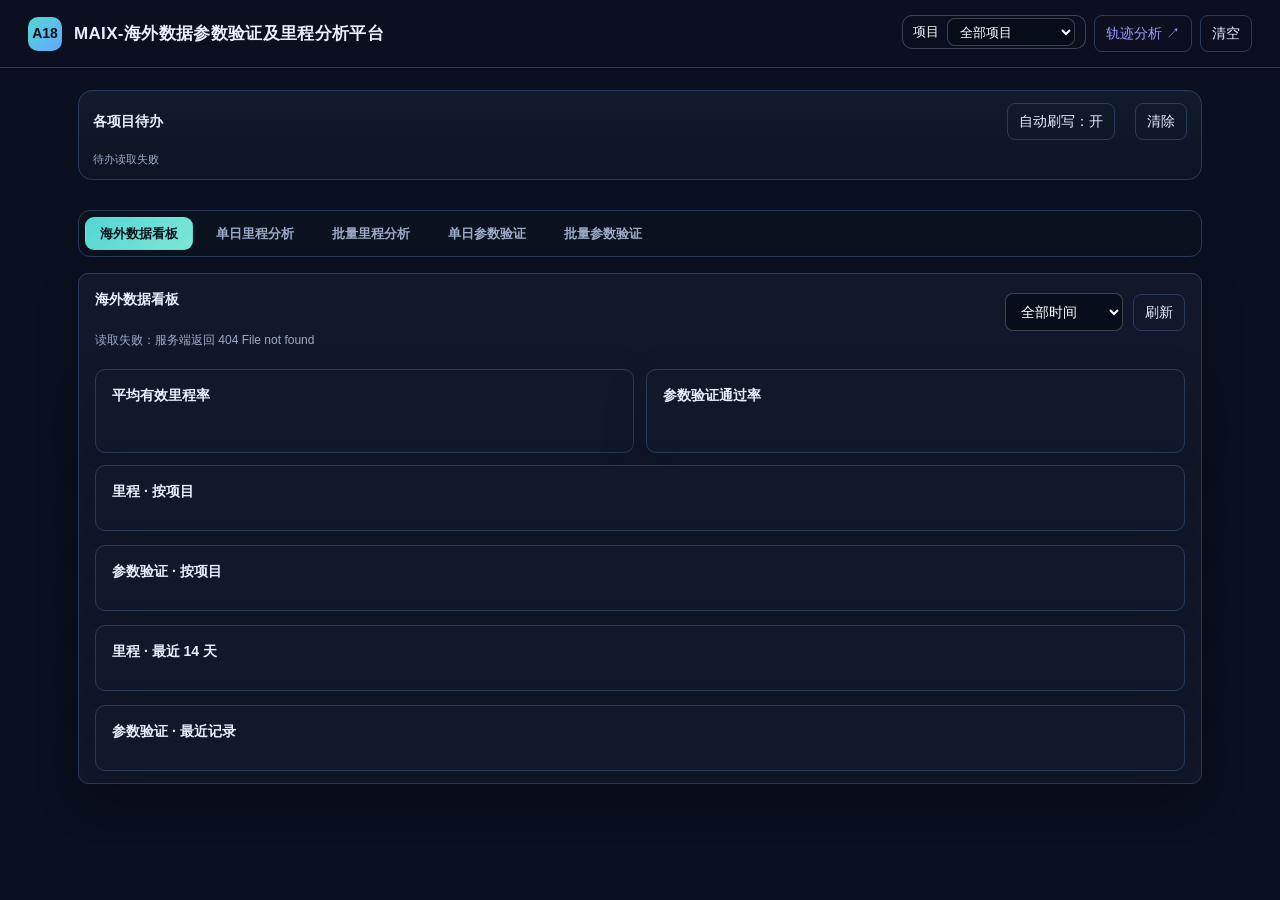
==== commit 906ce395: "sync: b2c8983 2026-10-30 17:52" ====
--- a/web/mileage.html
+++ b/web/mileage.html
@@ -4,8 +4,8 @@
 <meta charset="utf-8">
 <meta name="viewport" content="width=device-width, initial-scale=1">
 <title>MAIX-海外数据参数验证及里程分析平台</title>
-<link rel="stylesheet" href="style.css?v=20261023d">
-<link rel="stylesheet" href="mileage.css?v=20261023d">
+<link rel="stylesheet" href="style.css?v=20261028a">
+<link rel="stylesheet" href="mileage.css?v=20261030m">
 </head>
 <body>
 <div class="mileage-page">
@@ -132,16 +132,20 @@
         <!-- 有效里程放在最前面：这是最终要看的口径 -->
         <div class="mileage-hero">
           <div class="mileage-hero-main">
-            <div class="mileage-hero-label">有效里程<span>GPS 稳定 ∩ 2M 录制 ∩ 8M 录制（三者全覆盖）</span></div>
+            <div class="mileage-hero-label">有效里程<span>GPS 覆盖 ∩ 2M 录制 ∩ 8M 录制（三者全覆盖）</span></div>
             <div class="mileage-hero-value" id="mileageEffective">—</div>
             <div class="mileage-hero-sub" id="mileageEffectiveSub">—</div>
+            <div class="mileage-verify-state" id="mileageVerifyState" hidden></div>
           </div>
           <div class="mileage-hero-side" id="mileageHeroSide"></div>
         </div>
+
+        <!-- 分析提示/问题单独一栏，放在「有效里程」下方 -->
+        <div class="chart-panel mileage-notes-panel" id="mileageHeroNotes" hidden></div>
 
         <div class="mileage-cards">
           <div class="stat">
-            <div class="stat-label">GPS 稳定里程</div>
+            <div class="stat-label">GPS 覆盖里程</div>
             <div class="stat-value" id="mileageGps">—</div>
             <div class="stat-context">轨迹本身的有效长度</div>
           </div>
@@ -169,7 +173,7 @@
             <div class="chart-head">
               <div>
                 <h4>覆盖里程对比</h4>
-                <small>GPS 稳定 / 2M / 8M / 有效里程（三者交集）/ 任一覆盖（并集）/ 无覆盖，单位 km</small>
+                <small>GPS 覆盖 / 2M / 8M / 有效里程（三者交集）/ 任一覆盖（并集）/ 无覆盖，单位 km</small>
               </div>
             </div>
             <canvas id="coverageBarCanvas" aria-label="覆盖里程对比柱状图"></canvas>
@@ -179,7 +183,7 @@
             <div class="chart-head">
               <div>
                 <h4>覆盖时间轴对比</h4>
-                <small>横轴为时间；四条轨道分别是 GPS 稳定段、2M 录制、8M 录制、两者同时录制（全覆盖）</small>
+                <small>横轴为时间；四条轨道分别是 GPS 覆盖段、2M 录制、8M 录制、两者同时录制（全覆盖）</small>
               </div>
             </div>
             <canvas id="coverageTimelineCanvas" aria-label="覆盖时间轴对比图"></canvas>
@@ -204,9 +208,7 @@
           <article class="chart-panel">
             <div class="chart-head"><div><h4>PCAP 统计</h4><small>本次参与计算的原始抓包</small></div></div>
             <div id="mileagePcaps"></div>
-            <div class="mileage-alerts is-warning" id="mileageWarnings" hidden></div>
-            <div class="mileage-alerts is-error" id="mileageIssues" hidden></div>
-          </article>
+              </article>
         </div>
 
         <p class="panel-note" id="mileageNote">—</p>
@@ -215,11 +217,11 @@
       <section class="chart-panel mileage-rules">
         <div class="chart-head"><div><h4>计算口径</h4></div></div>
         <ul>
-          <li><strong>GPS 稳定</strong>：GSOF49 的 GNSS 状态 ∈ {SPS, 差分 GPS, PPS, RTK 固定, RTK 浮动}；无定位(0) 与 DR 航位推算(6) 不计入。</li>
+          <li><strong>GPS 覆盖</strong>：GSOF49 的 GNSS 状态 ∈ {SPS, 差分 GPS, PPS, RTK 固定, RTK 浮动}；无定位(0) 与 DR 航位推算(6) 不计入。</li>
           <li><strong>相邻段异常</strong>：时间戳重复/倒退、间隔 &gt; 5 分钟、跳点（超过 150 km/h 对应距离）的段不计入任何里程。</li>
           <li><strong>2M / 8M</strong>：传感器只提供「当时是否在录」的时段，本身不产生距离；时段由设备文件名的时间戳推导（一个文件约 60 秒），小于 64 KB 的占位文件不计入。</li>
           <li><strong>覆盖里程</strong>：取相邻段的时间中点，落在该传感器录制时段内才累计。</li>
-          <li><strong>有效里程</strong> = GPS 稳定 <strong>且</strong> 2M 在录 <strong>且</strong> 8M 在录（三者全覆盖的交集）；<strong>任一覆盖（并集）</strong>只作参考，不计入有效里程。</li>
+          <li><strong>有效里程</strong> = GPS 覆盖 <strong>且</strong> 2M 在录 <strong>且</strong> 8M 在录（三者全覆盖的交集）；<strong>任一覆盖（并集）</strong>只作参考，不计入有效里程。</li>
           <li>AP18 pcap 没有 baseline 字段，所以 2M/8M 里程完全来自覆盖交集，不来自轨迹里的小基线。</li>
         </ul>
       </section>
@@ -235,6 +237,7 @@
           <input class="mileage-input history-region" id="historyTimeEnd" type="date" title="结束日期" hidden>
           <input class="mileage-input history-filter" id="historyQuery" type="text"
                  autocomplete="off" spellcheck="false" placeholder="筛选日期或路径">
+          <button class="ghost-button" id="historyExportButton" type="button">导出 CSV</button>
         </div>
         <div class="mileage-table" id="historyTable"></div>
         <div class="mileage-pager" id="historyPager" hidden>
@@ -298,6 +301,7 @@
           <input class="mileage-input history-region" id="batchHistoryTimeEnd" type="date" title="结束日期" hidden>
           <input class="mileage-input history-filter" id="batchHistoryQuery" type="text"
                  autocomplete="off" spellcheck="false" placeholder="筛选日期或路径">
+          <button class="ghost-button" id="batchHistoryExportButton" type="button">导出 CSV</button>
         </div>
         <div class="mileage-table" id="batchHistoryTable"></div>
         <div class="mileage-pager" id="batchHistoryPager" hidden>
@@ -448,9 +452,9 @@
     </div>
   </main>
 </div>
-<script src="mileage_csv.js?v=20261023d"></script>
-<script src="mileage.js?v=20261023d"></script>
-<script src="dashboard.js?v=20261023d"></script>
-<script src="verify.js?v=20261023d"></script>
+<script src="mileage_csv.js?v=20261030i"></script>
+<script src="mileage.js?v=20261030i"></script>
+<script src="dashboard.js?v=20261030i"></script>
+<script src="verify.js?v=20261030k"></script>
 </body>
 </html>
--- a/web/mileage.css
+++ b/web/mileage.css
@@ -678,3 +678,99 @@
 .gauge-inner strong { font-size: 26px; line-height: 1.1; }
 .gauge-inner span { font-size: 11px; color: var(--muted); }
 .gauge-foot { font-size: 11px; color: var(--muted); }
+
+/* 有效里程率低于 90%：整行 / 结果块标红提醒 */
+.mileage-hero.ratio-low {
+  border: 1px solid rgba(239, 68, 68, .65);
+  box-shadow: 0 0 0 1px rgba(239, 68, 68, .25);
+  background: rgba(239, 68, 68, .07);
+}
+.mileage-hero .ratio-low-text { color: #f87171; font-weight: 600; }
+.mileage-table .mini-table tr.mileage-row-low td { background: rgba(239, 68, 68, .12); }
+.mileage-table .mini-table tr.mileage-row-low:hover td { background: rgba(239, 68, 68, .2); }
+.mileage-table .mini-table td.ratio-cell-low { color: #f87171; font-weight: 700; }
+/* 历史列表：收紧列距，最后一列「操作」固定右侧始终可见 */
+#historyTable .mini-table th, #historyTable .mini-table td,
+#batchHistoryTable .mini-table th, #batchHistoryTable .mini-table td {
+  padding: 6px 5px;
+  font-size: 11px;
+  white-space: nowrap;
+}
+#historyTable .mini-table th:last-child, #historyTable .mini-table td:last-child,
+#batchHistoryTable .mini-table th:last-child, #batchHistoryTable .mini-table td:last-child {
+  position: sticky;
+  right: 0;
+  z-index: 2;
+  background: var(--surface);
+  box-shadow: -6px 0 8px -6px rgba(0, 0, 0, .65);
+}
+#historyTable .mini-table tr.mileage-row-low td:last-child,
+#batchHistoryTable .mini-table tr.mileage-row-low td:last-child {
+  background: #2a151d;
+}
+#historyTable .mini-table .path-ellipsis,
+#batchHistoryTable .mini-table .path-ellipsis { max-width: 110px; }
+/* 分析提示/问题原因：单独一栏，放在「有效里程」下方 */
+.mileage-notes-panel {
+  margin-bottom: 12px;
+  padding: 12px 16px;
+  display: flex;
+  flex-direction: column;
+  gap: 5px;
+}
+.mileage-notes-panel .hero-notes-title { font-size: 12px; color: var(--muted); letter-spacing: .02em; margin-top: 4px; }
+.mileage-notes-panel .hero-notes-title:first-child { margin-top: 0; }
+.mileage-notes-panel .hero-note { font-size: 12px; color: #ffc15e; line-height: 1.55; overflow-wrap: anywhere; }
+.mileage-notes-panel .hero-notes-title.is-issue { color: #f87171; }
+.mileage-notes-panel .hero-note.is-issue { color: #f87171; }
+/* 参数验证 → 当天里程可用性（结论和验证意见用同一种「框」） */
+.mileage-verify-state { margin-top: 8px; display: flex; align-items: center; gap: 8px; flex-wrap: wrap; }
+.verify-pill, .verify-verdict {
+  display: inline-flex;
+  align-items: center;
+  min-height: 30px;
+  padding: 5px 12px;
+  border-radius: 8px;
+  border: 1px solid rgba(148, 163, 184, .35);
+  background: rgba(148, 163, 184, .07);
+  font-size: 12px;
+  line-height: 1.2;
+  overflow-wrap: anywhere;
+}
+.verify-pill { font-weight: 600; }
+.verify-pill.is-passed { color: #34d399; border-color: rgba(52, 211, 153, .5); background: rgba(52, 211, 153, .10); }
+.verify-pill.is-failed { color: #f87171; border-color: rgba(248, 113, 113, .5); background: rgba(248, 113, 113, .10); }
+.verify-pill.is-unverified { color: #cbd5e1; }
+.verify-verdict { color: var(--muted); }
+.verify-badge { display: inline-block; padding: 1px 8px; border-radius: 8px; font-size: 11px; white-space: nowrap; }
+.verify-badge.is-passed { background: rgba(52, 211, 153, .15); color: #34d399; }
+.verify-badge.is-failed { background: rgba(248, 113, 113, .18); color: #f87171; }
+.verify-badge.is-unverified { background: rgba(148, 163, 184, .15); color: #cbd5e1; }
+.mileage-table .mini-table td.verify-cell.is-available { color: #34d399; font-weight: 700; }
+.mileage-table .mini-table td.verify-cell.is-unavailable { color: #f87171; font-weight: 700; }
+.mileage-table .mini-table tr.mileage-row-unavailable td { background: rgba(248, 113, 113, .08); }
+/* flex 布局会覆盖 hidden 属性，显式兜底 */
+.mileage-notes-panel[hidden], .mileage-verify-state[hidden] { display: none !important; }
+/* 参数验证确认图：时间/文件名分两行展示，文件名尽量完整 */
+.confirm-item figcaption > .confirm-caption {
+  display: flex;
+  flex-direction: column;
+  min-width: 0;
+  flex: 1;
+  gap: 1px;
+  overflow: hidden;
+}
+.confirm-item .confirm-caption-time {
+  font-size: 10px;
+  color: var(--muted);
+  white-space: nowrap;
+  overflow: hidden;
+  text-overflow: ellipsis;
+}
+.confirm-item .confirm-caption-file {
+  font-size: 10px;
+  color: var(--muted);
+  white-space: nowrap;
+  overflow: hidden;
+  text-overflow: ellipsis;
+}
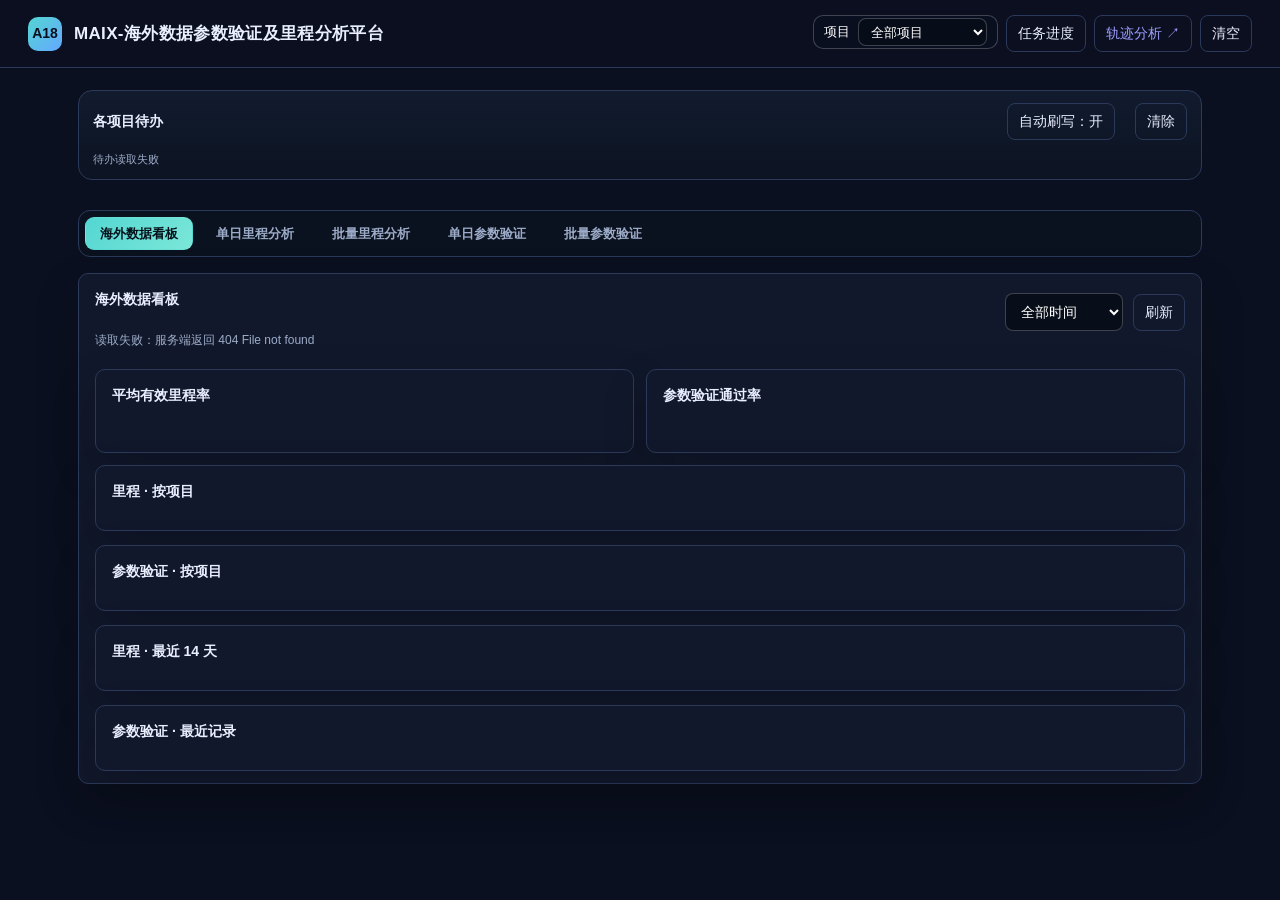
==== commit 9daf1a8d: "sync: e2d7058 2026-11-04 10:01" ====
--- a/web/mileage.html
+++ b/web/mileage.html
@@ -5,7 +5,7 @@
 <meta name="viewport" content="width=device-width, initial-scale=1">
 <title>MAIX-海外数据参数验证及里程分析平台</title>
 <link rel="stylesheet" href="style.css?v=20261028a">
-<link rel="stylesheet" href="mileage.css?v=20261030m">
+<link rel="stylesheet" href="mileage.css?v=20261104a">
 </head>
 <body>
 <div class="mileage-page">
@@ -22,12 +22,29 @@
         <select class="mileage-input history-region" id="globalRegionFilter">
           <option value="">全部项目</option>
           <option value="M57项目">M57项目</option>
-          <option value="东南亚地区">东南亚地区</option>
+          <option value="东南亚（泰国）">东南亚（泰国）</option>
+          <option value="东南亚（印尼）">东南亚（印尼）</option>
           <option value="欧洲地区">欧洲地区</option>
           <option value="独联体地区">独联体地区</option>
           <option value="南美洲地区">南美洲地区</option>
         </select>
       </label>
+      <div class="task-menu" id="taskMenu">
+        <button class="ghost-button task-menu-button" id="taskMenuButton" type="button"
+                aria-haspopup="true" aria-expanded="false" title="查看里程刷写/参数验证任务进度">
+          任务进度 <span class="task-menu-badge" id="taskMenuBadge" hidden>0</span>
+        </button>
+        <div class="task-menu-dropdown" id="taskMenuDropdown" hidden>
+          <div class="task-menu-head">
+            <select class="mileage-input" id="taskCategorySelect" aria-label="任务分类">
+              <option value="verify">参数验证</option>
+              <option value="mileage">里程刷写</option>
+            </select>
+            <span class="mileage-subtle" id="taskMenuMeta">—</span>
+          </div>
+          <div class="verify-task-list" id="verifyTaskList"></div>
+        </div>
+      </div>
       <a class="ghost-button mileage-link" href="index.html" target="_blank" rel="noopener">轨迹分析 ↗</a>
       <button class="ghost-button" id="resetButton" type="button">清空</button>
     </div>
@@ -455,6 +472,6 @@
 <script src="mileage_csv.js?v=20261030i"></script>
 <script src="mileage.js?v=20261030i"></script>
 <script src="dashboard.js?v=20261030i"></script>
-<script src="verify.js?v=20261030k"></script>
+<script src="verify.js?v=20261104a"></script>
 </body>
 </html>
--- a/web/mileage.css
+++ b/web/mileage.css
@@ -219,6 +219,18 @@
   font: 12px/1.4 "Segoe UI", "Microsoft YaHei", sans-serif;
 }
 .verify-options input[type="text"] { width: 150px; }
+.verify-task-list { display: flex; flex-direction: column; gap: 8px; margin-top: 6px; }
+.verify-task-list:empty { display: none; }
+.verify-task-row { padding: 8px 10px; border: 1px solid var(--line); border-radius: 8px; background: rgba(255, 255, 255, .015); }
+.verify-task-main { display: flex; flex-wrap: wrap; align-items: center; gap: 8px; font-size: 13px; color: var(--text); }
+.verify-task-main .mileage-subtle { font-size: 12px; }
+.verify-task-row .chip { padding: 2px 8px; border-radius: 999px; font-size: 12px; border: 1px solid var(--line); }
+.verify-task-row .chip-running { color: var(--cyan); border-color: rgba(84, 214, 210, .45); background: rgba(84, 214, 210, .12); }
+.verify-task-row .chip-ok { color: var(--cyan); border-color: rgba(84, 214, 210, .45); background: rgba(84, 214, 210, .12); }
+.verify-task-row .chip-bad { color: var(--red); border-color: rgba(255, 107, 107, .45); background: rgba(255, 107, 107, .12); }
+.verify-task-bar { height: 6px; margin-top: 8px; border-radius: 999px; background: rgba(255, 255, 255, .08); overflow: hidden; }
+.verify-task-bar span { display: block; height: 100%; background: linear-gradient(90deg, var(--cyan), #5bd6c2); transition: width .4s ease; }
+.verify-task-row.verify-task-done { opacity: .9; }
 .verify-progress { display: flex; align-items: center; gap: 10px; margin-top: 8px; }
 .verify-progress[hidden] { display: none; }
 .verify-progress-bar {
@@ -367,6 +379,9 @@
   cursor: zoom-out;
 }
 .image-lightbox[hidden] { display: none; }
+.image-lightbox { opacity: 0; transition: opacity .16s ease; }
+.image-lightbox.is-visible { opacity: 1; }
+.image-lightbox img { transition: opacity .12s ease; }
 .image-lightbox img {
   max-width: 96vw;
   max-height: 92vh;
@@ -773,4 +788,39 @@
   white-space: nowrap;
   overflow: hidden;
   text-overflow: ellipsis;
-}+}
+/* 顶部任务进度下拉：参数验证 / 里程刷写 */
+.task-menu { position: relative; }
+.task-menu-button { display: inline-flex; align-items: center; gap: 6px; }
+.task-menu-badge {
+  min-width: 18px;
+  height: 18px;
+  padding: 0 5px;
+  border-radius: 999px;
+  background: var(--cyan);
+  color: #04202a;
+  font-size: 11px;
+  font-weight: 700;
+  line-height: 18px;
+  text-align: center;
+}
+.task-menu-dropdown {
+  position: absolute;
+  right: 0;
+  top: calc(100% + 8px);
+  z-index: 60;
+  width: min(620px, 92vw);
+  max-height: 62vh;
+  overflow: auto;
+  padding: 12px;
+  border: 1px solid var(--line);
+  border-radius: 12px;
+  background: var(--panel, #0b1220);
+  box-shadow: 0 18px 48px rgba(0, 0, 0, .55);
+}
+.task-menu-dropdown[hidden] { display: none; }
+.task-menu-head { display: flex; align-items: center; gap: 10px; margin-bottom: 8px; }
+.task-menu-head .mileage-input { max-width: 140px; }
+.verify-task-row .chip-source { color: var(--muted); border-color: var(--line); background: rgba(255, 255, 255, .04); }
+.verify-task-row .chip-existing { color: #e6b566; border-color: rgba(230, 181, 102, .45); background: rgba(230, 181, 102, .12); }
+.verify-task-info { flex-basis: 100%; font-size: 12px; color: var(--muted); }
